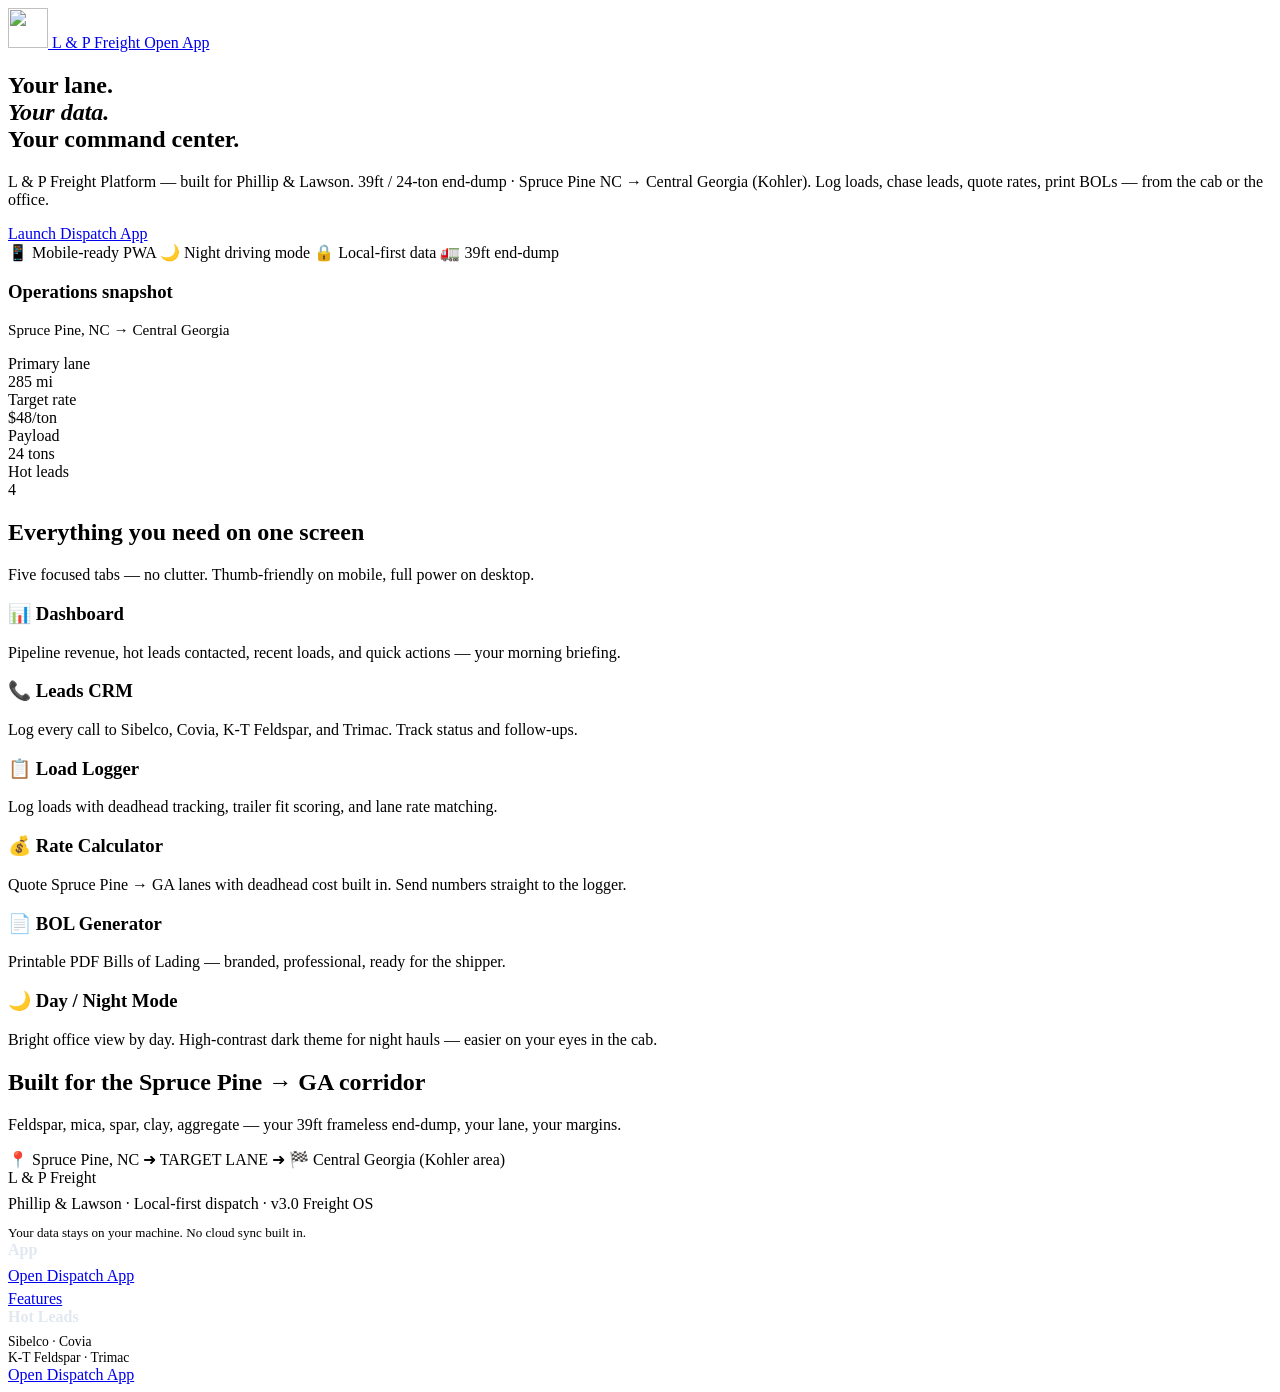
==== lawson-freight-platform/web/index.html @ 1037c762 "Publish Lawson Freight Platform v4.4 with Twilio dispatcher automation" ====
<!DOCTYPE html>
<html lang="en">
<head>
  <meta charset="UTF-8">
  <meta name="viewport" content="width=device-width, initial-scale=1, viewport-fit=cover">
  <meta name="description" content="L & P Freight — Spruce Pine NC to Central Georgia dispatch command center. Log loads, track leads, quote rates, generate BOLs. Built for Phillip & Lawson.">
  <meta name="theme-color" content="#e85d04">
  <meta name="apple-mobile-web-app-capable" content="yes">
  <meta name="apple-mobile-web-app-status-bar-style" content="black-translucent">
  <meta name="apple-mobile-web-app-title" content="L&P Freight">
  <meta property="og:title" content="L & P Freight Platform">
  <meta property="og:description" content="39ft end-dump dispatch OS — Spruce Pine NC → Central Georgia. Maximize loaded miles.">
  <meta property="og:type" content="website">
  <meta property="og:image" content="/static/icon-512.svg">
  <link rel="manifest" href="/manifest.json">
  <link rel="icon" href="/static/icon-192.svg" type="image/svg+xml">
  <link rel="apple-touch-icon" href="/static/icon-192.svg">
  <link rel="preconnect" href="https://fonts.googleapis.com">
  <link rel="preconnect" href="https://fonts.gstatic.com" crossorigin>
  <link href="https://fonts.googleapis.com/css2?family=Inter:wght@400;600;700;800&display=swap" rel="stylesheet">
  <link rel="stylesheet" href="/css/site.css">
  <title>L & P Freight — Spruce Pine NC Dispatch Command Center</title>
</head>
<body data-app-url="https://dispatch.lpfreight.com/app/">

  <header class="site-header">
    <div class="container">
      <a class="brand" href="/">
        <img src="/static/icon-192.svg" alt="" width="40" height="40">
        L &amp; P <span>Freight</span>
      </a>
      <a class="nav-cta" data-app-link href="/app/">Open App</a>
    </div>
  </header>

  <main>
    <section class="hero">
      <div class="container hero-grid">
        <div>
          <h1>Your lane.<br><em>Your data.</em><br>Your command center.</h1>
          <p class="hero-lead">
            L &amp; P Freight Platform — built for Phillip &amp; Lawson.
            39ft / 24-ton end-dump · Spruce Pine NC → Central Georgia (Kohler).
            Log loads, chase leads, quote rates, print BOLs — from the cab or the office.
          </p>
          <div class="hero-actions">
            <a class="btn btn-primary" data-app-link href="/app/">Launch Dispatch App</a>
            <button class="btn btn-secondary" id="install-pwa" type="button" hidden>Install on Phone</button>
          </div>
          <div class="hero-badges">
            <span class="badge">📱 Mobile-ready PWA</span>
            <span class="badge">🌙 Night driving mode</span>
            <span class="badge">🔒 Local-first data</span>
            <span class="badge">🚛 39ft end-dump</span>
          </div>
        </div>
        <div class="hero-card">
          <h3>Operations snapshot</h3>
          <div class="lane-banner" style="margin-bottom:1rem;font-size:0.95rem;">
            <span>Spruce Pine, NC</span>
            <span class="lane-arrow">→</span>
            <span>Central Georgia</span>
          </div>
          <div class="stat-row">
            <div class="stat">
              <div class="stat-label">Primary lane</div>
              <div class="stat-value">285 mi</div>
            </div>
            <div class="stat">
              <div class="stat-label">Target rate</div>
              <div class="stat-value">$48/ton</div>
            </div>
            <div class="stat">
              <div class="stat-label">Payload</div>
              <div class="stat-value">24 tons</div>
            </div>
            <div class="stat">
              <div class="stat-label">Hot leads</div>
              <div class="stat-value">4</div>
            </div>
          </div>
        </div>
      </div>
    </section>

    <section id="features">
      <div class="container">
        <h2 class="section-title">Everything you need on one screen</h2>
        <p class="section-sub">Five focused tabs — no clutter. Thumb-friendly on mobile, full power on desktop.</p>
        <div class="features">
          <article class="feature-card">
            <h3>📊 Dashboard</h3>
            <p>Pipeline revenue, hot leads contacted, recent loads, and quick actions — your morning briefing.</p>
          </article>
          <article class="feature-card">
            <h3>📞 Leads CRM</h3>
            <p>Log every call to Sibelco, Covia, K-T Feldspar, and Trimac. Track status and follow-ups.</p>
          </article>
          <article class="feature-card">
            <h3>📋 Load Logger</h3>
            <p>Log loads with deadhead tracking, trailer fit scoring, and lane rate matching.</p>
          </article>
          <article class="feature-card">
            <h3>💰 Rate Calculator</h3>
            <p>Quote Spruce Pine → GA lanes with deadhead cost built in. Send numbers straight to the logger.</p>
          </article>
          <article class="feature-card">
            <h3>📄 BOL Generator</h3>
            <p>Printable PDF Bills of Lading — branded, professional, ready for the shipper.</p>
          </article>
          <article class="feature-card">
            <h3>🌙 Day / Night Mode</h3>
            <p>Bright office view by day. High-contrast dark theme for night hauls — easier on your eyes in the cab.</p>
          </article>
        </div>
      </div>
    </section>

    <section style="background:var(--bg-alt);border-top:1px solid var(--border);border-bottom:1px solid var(--border);">
      <div class="container">
        <h2 class="section-title">Built for the Spruce Pine → GA corridor</h2>
        <p class="section-sub">Feldspar, mica, spar, clay, aggregate — your 39ft frameless end-dump, your lane, your margins.</p>
        <div class="lane-banner">
          <span>📍 Spruce Pine, NC</span>
          <span class="lane-arrow">➜ TARGET LANE ➜</span>
          <span>🏁 Central Georgia (Kohler area)</span>
        </div>
      </div>
    </section>
  </main>

  <footer class="site-footer">
    <div class="container footer-grid">
      <div>
        <div class="footer-brand">L &amp; P <span>Freight</span></div>
        <p style="margin:0.5rem 0 0;">Phillip &amp; Lawson · Local-first dispatch · v3.0 Freight OS</p>
        <p style="margin:0.75rem 0 0;font-size:0.82rem;">Your data stays on your machine. No cloud sync built in.</p>
      </div>
      <div>
        <strong style="color:#e2e8f0;">App</strong>
        <p style="margin:0.5rem 0 0;"><a data-app-link href="/app/">Open Dispatch App</a></p>
        <p style="margin:0.35rem 0 0;"><a href="#features">Features</a></p>
      </div>
      <div>
        <strong style="color:#e2e8f0;">Hot Leads</strong>
        <p style="margin:0.5rem 0 0;font-size:0.85rem;">Sibelco · Covia<br>K-T Feldspar · Trimac</p>
      </div>
    </div>
  </footer>

  <div class="mobile-cta-bar">
    <a class="btn btn-primary" data-app-link href="/app/">Open Dispatch App</a>
  </div>

  <script src="/js/site.js"></script>
</body>
</html>
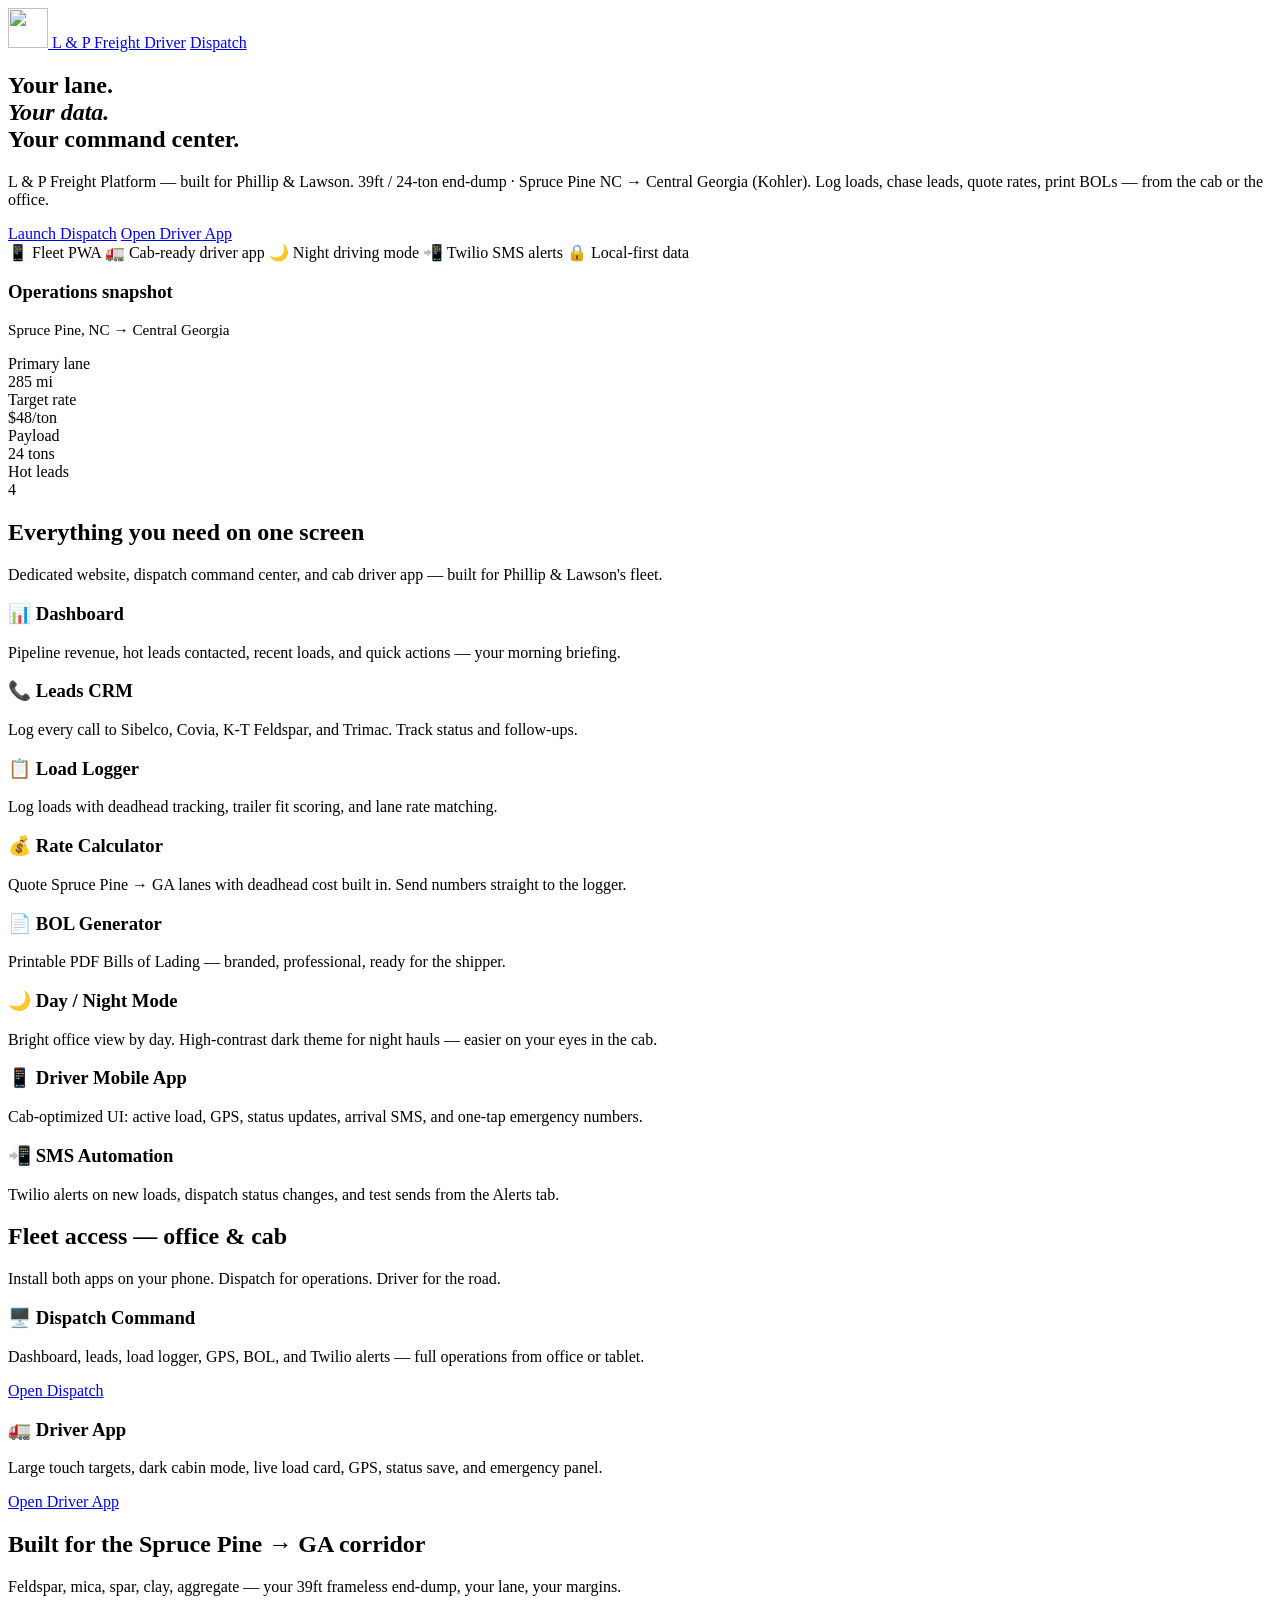
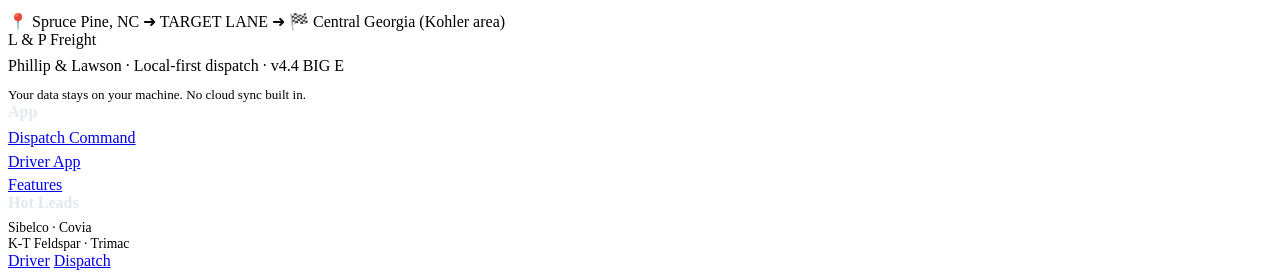
==== commit 90aa5f5c: "Fleet-ready website + driver mobile app — verified and live" ====
--- a/lawson-freight-platform/web/index.html
+++ b/lawson-freight-platform/web/index.html
@@ -21,7 +21,7 @@
   <link rel="stylesheet" href="/css/site.css">
   <title>L & P Freight — Spruce Pine NC Dispatch Command Center</title>
 </head>
-<body data-app-url="https://dispatch.lpfreight.com/app/">
+<body data-app-url="http://127.0.0.1:8502/">
 
   <header class="site-header">
     <div class="container">
@@ -29,7 +29,8 @@
         <img src="/static/icon-192.svg" alt="" width="40" height="40">
         L &amp; P <span>Freight</span>
       </a>
-      <a class="nav-cta" data-app-link href="/app/">Open App</a>
+      <a class="nav-cta nav-cta-driver" data-driver-link href="/driver/">Driver</a>
+      <a class="nav-cta" data-app-link href="/app/">Dispatch</a>
     </div>
   </header>
 
@@ -44,14 +45,17 @@
             Log loads, chase leads, quote rates, print BOLs — from the cab or the office.
           </p>
           <div class="hero-actions">
-            <a class="btn btn-primary" data-app-link href="/app/">Launch Dispatch App</a>
-            <button class="btn btn-secondary" id="install-pwa" type="button" hidden>Install on Phone</button>
+            <a class="btn btn-primary" data-app-link href="/app/">Launch Dispatch</a>
+            <a class="btn btn-secondary" data-driver-link href="/driver/">Open Driver App</a>
+            <button class="btn btn-secondary" id="install-pwa" type="button" hidden>Install Dispatch</button>
+            <button class="btn btn-secondary" id="install-driver-pwa" type="button" hidden>Install Driver</button>
           </div>
           <div class="hero-badges">
-            <span class="badge">📱 Mobile-ready PWA</span>
+            <span class="badge">📱 Fleet PWA</span>
+            <span class="badge">🚛 Cab-ready driver app</span>
             <span class="badge">🌙 Night driving mode</span>
+            <span class="badge">📲 Twilio SMS alerts</span>
             <span class="badge">🔒 Local-first data</span>
-            <span class="badge">🚛 39ft end-dump</span>
           </div>
         </div>
         <div class="hero-card">
@@ -86,7 +90,7 @@
     <section id="features">
       <div class="container">
         <h2 class="section-title">Everything you need on one screen</h2>
-        <p class="section-sub">Five focused tabs — no clutter. Thumb-friendly on mobile, full power on desktop.</p>
+        <p class="section-sub">Dedicated website, dispatch command center, and cab driver app — built for Phillip &amp; Lawson's fleet.</p>
         <div class="features">
           <article class="feature-card">
             <h3>📊 Dashboard</h3>
@@ -112,6 +116,33 @@
             <h3>🌙 Day / Night Mode</h3>
             <p>Bright office view by day. High-contrast dark theme for night hauls — easier on your eyes in the cab.</p>
           </article>
+          <article class="feature-card">
+            <h3>📱 Driver Mobile App</h3>
+            <p>Cab-optimized UI: active load, GPS, status updates, arrival SMS, and one-tap emergency numbers.</p>
+          </article>
+          <article class="feature-card">
+            <h3>📲 SMS Automation</h3>
+            <p>Twilio alerts on new loads, dispatch status changes, and test sends from the Alerts tab.</p>
+          </article>
+        </div>
+      </div>
+    </section>
+
+    <section id="fleet" class="fleet-section">
+      <div class="container">
+        <h2 class="section-title">Fleet access — office &amp; cab</h2>
+        <p class="section-sub">Install both apps on your phone. Dispatch for operations. Driver for the road.</p>
+        <div class="fleet-grid">
+          <article class="fleet-card">
+            <h3>🖥️ Dispatch Command</h3>
+            <p>Dashboard, leads, load logger, GPS, BOL, and Twilio alerts — full operations from office or tablet.</p>
+            <a class="btn btn-primary" data-app-link href="/app/">Open Dispatch</a>
+          </article>
+          <article class="fleet-card fleet-card-driver">
+            <h3>🚛 Driver App</h3>
+            <p>Large touch targets, dark cabin mode, live load card, GPS, status save, and emergency panel.</p>
+            <a class="btn btn-secondary" data-driver-link href="/driver/">Open Driver App</a>
+          </article>
         </div>
       </div>
     </section>
@@ -133,12 +164,13 @@
     <div class="container footer-grid">
       <div>
         <div class="footer-brand">L &amp; P <span>Freight</span></div>
-        <p style="margin:0.5rem 0 0;">Phillip &amp; Lawson · Local-first dispatch · v3.0 Freight OS</p>
+        <p style="margin:0.5rem 0 0;">Phillip &amp; Lawson · Local-first dispatch · v4.4 BIG E</p>
         <p style="margin:0.75rem 0 0;font-size:0.82rem;">Your data stays on your machine. No cloud sync built in.</p>
       </div>
       <div>
         <strong style="color:#e2e8f0;">App</strong>
-        <p style="margin:0.5rem 0 0;"><a data-app-link href="/app/">Open Dispatch App</a></p>
+        <p style="margin:0.5rem 0 0;"><a data-app-link href="/app/">Dispatch Command</a></p>
+        <p style="margin:0.35rem 0 0;"><a data-driver-link href="/driver/">Driver App</a></p>
         <p style="margin:0.35rem 0 0;"><a href="#features">Features</a></p>
       </div>
       <div>
@@ -149,7 +181,8 @@
   </footer>
 
   <div class="mobile-cta-bar">
-    <a class="btn btn-primary" data-app-link href="/app/">Open Dispatch App</a>
+    <a class="btn btn-secondary" data-driver-link href="/driver/">Driver</a>
+    <a class="btn btn-primary" data-app-link href="/app/">Dispatch</a>
   </div>
 
   <script src="/js/site.js"></script>
